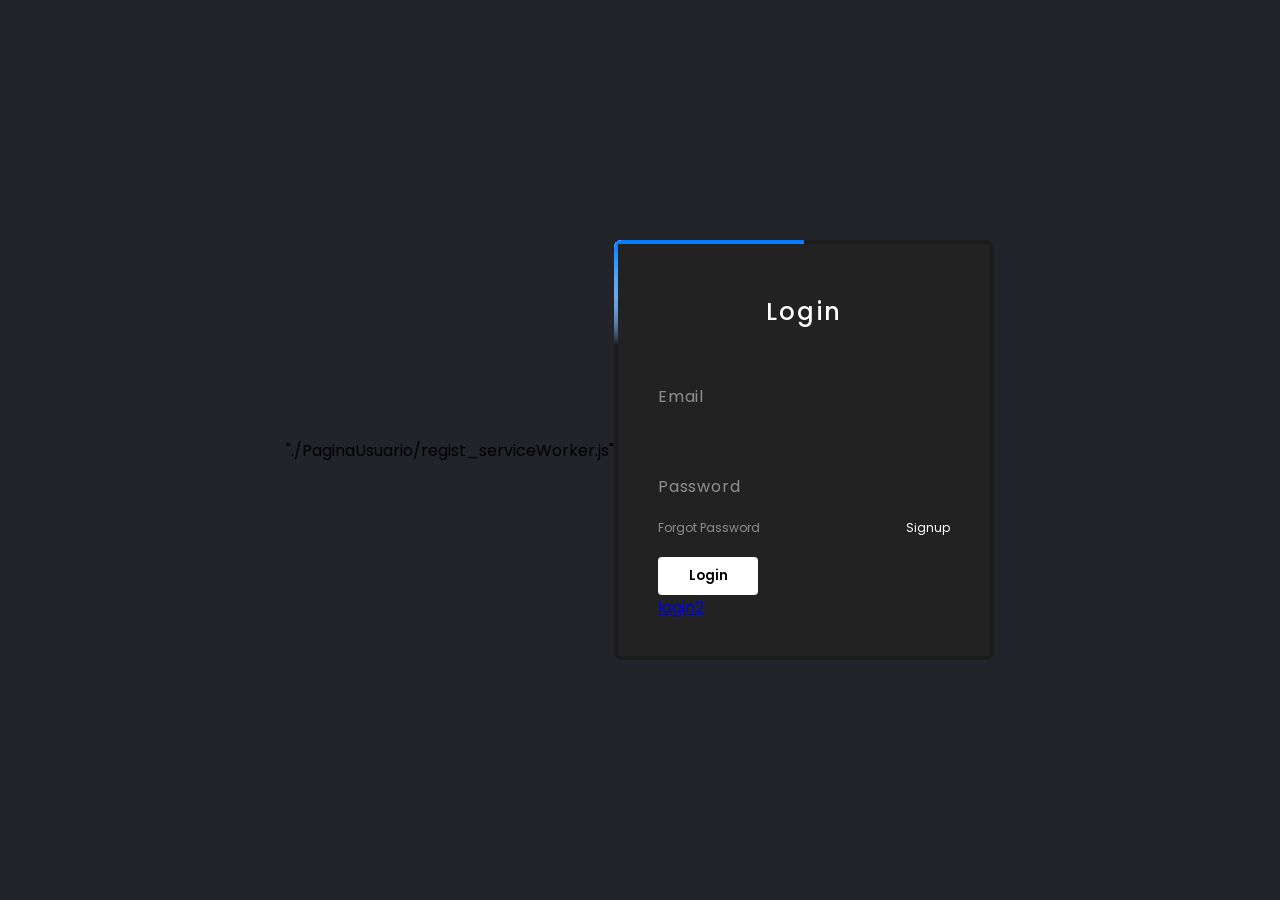
==== index.html @ 8b0260e1 "...." ====
<!DOCTYPE html>
<html lang="en">
<head>
    <meta charset="UTF-8">
    <meta name="viewport" content="width=device-width, initial-scale=1.0">
    <title>Login-FesaHockey</title>
    <link rel="stylesheet" type="text/css" href="Dashboard/css/styleslog.css">

    <meta content="width=device-width, initial-scale=1.0" name="viewport">
    <meta content="Free HTML Templates" name="keywords">
    <meta content="Free HTML Templates" name="description">

    <!--PWA-->
<link rel="manifest" href="./PaginaUsuario/manifest.json"> 
<!---PWA--->

<!----METAS DE PWA-->
<meta name="theme-color" content="#2F3BA2">
<meta name="MobileOptimized" content="width">
<meta name="HandheldFriendly" content="true">
<meta name="apple-mobile-web-app-capable" content="yes">
<meta name="apple-mobile-web-app-status-bar-style" content="black-translucent">
<link rel="shortcut icon" type="image/png" href="./PaginaUsuario/pwa/images/icons/logohockeyicon-512x512.png">
<link rel="apple-touch-icon" href="./PaginaUsuario/pwa/images/icons/logohockeyicon-512x512.png">
<link rel="apple-touch-startup-image" href="./PaginaUsuario/pwa/images/icons/logohockeyicon-512x512.png">

<link rel="apple-touch-icon" href="./PaginaUsuario/pwa/images/icons/logohockeyicon-72x72.png" />
<link rel="apple-touch-icon" href="./PaginaUsuario/pwa/images/icons/logohockeyicon-96x96.png" />
<link rel="apple-touch-icon" href="./PaginaUsuario/pwa/images/icons/logohockeyicon-128x128.png" />
<link rel="apple-touch-icon" href="./PaginaUsuario/pwa/images/icons/logohockeyicon-144x144.png" />
<link rel="apple-touch-icon" href="./PaginaUsuario/pwa/images/icons/logohockeyicon-152x152.png" />
<link rel="apple-touch-icon" href="./PaginaUsuario/pwa/images/icons/logohockeyicon-192x192.png" />
<link rel="apple-touch-icon" href="./PaginaUsuario/pwa/images/icons/logohockeyicon-384x384.png" />
<link rel="apple-touch-icon" href="./PaginaUsuario/pwa/images/icons/logohockeyicon-512x512.png" />
</head>
<body>

     <!--extencion para pwa-->
     <script src="regist_serviceWorker.js"></script> "./PaginaUsuario/regist_serviceWorker.js"
     <script>
       $(function(){
     //Precarga de la pagina se ejecuta solo una vez
     setTimeout(
         ()=>{
             $(".cargando").hide(); 
          } , 50
      );
      });
 
      if ('serviceWorker' in navigator) {
         navigator.serviceWorker.register('regist_serviceWorker.js')
             .then(function(reg) {
                 console.log('Service worker registrado.');
             })
             .catch(function(err) {
                 console.error('Error al registrar el service worker:', err);
             });
     }
     </script>

    <div class="box">
        <span class="borderLine"></span>
        <form id="loginForm">
            <h2>Login</h2>
            <div class="inputBox">
                <input type="text" id="email" name="email" required="required">
                <span for="email">Email</span>
                <i></i>
            </div>
            <div class="inputBox">
                <input type="password" id="password" name="password" required="required">
                <span for="password">Password</span>
                <i></i>
            </div>
            <div class="links">
                <a href="#">Forgot Password</a>
                <a href="#">Signup</a>
            </div>
            <input type="submit"  value="Login">

            <a href="Dashboard/Dashboard.html">login2</a>
        </form>
    </div>
    <!-- Template Javascript login -->
    <script src="logearme.js"></script>
</body>
</html>
---- Dashboard/css/styleslog.css ----
@import url("https://fonts.googleapis.com/css2?family=Poppins:wght@300;400;500;600;700;800;900&display=swap");
* {
  margin: 0;
  padding: 0;
  box-sizing: border-box;
  font-family: "Poppins", sans-serif;
}
body {
  display: flex;
  justify-content: center;
  align-items: center;
  min-height: 100vh;
  background: #23242a;
}
.box {
  position: relative;
  width: 380px;
  height: 420px;
  background: #1c1c1c;
  border-radius: 8px;
  overflow: hidden;
}
.box::before
{
   content: '';
   position: absolute;
   top: -50%;
   left: -50%;
   width: 380px;
   height: 420px;
   background: linear-gradient(0deg, transparent, 
   transparent, #007bff,#007bff,#007bff);
   z-index: 1;
   transform-origin: bottom right;
   animation: animate 6s linear infinite;
}
.box::after
{
   content: '';
   position: absolute;
   top: -50%;
   left: -50%;
   width: 380px;
   height: 420px;
   background: linear-gradient(0deg, transparent, 
   transparent, #007bff,#007bff,#007bff);
   z-index: 1;
   transform-origin: bottom right;
   animation: animate 6s linear infinite;
   animation-delay: -3s;
}
.borderLine
{
    position: absolute;
    top: 0;
    inset: 0;
}
.borderLine::before
{
    content: '';
    position: absolute;
    top: -50%;
    left: -50%;
    width: 380px;
    height: 420px;
    background: linear-gradient(0deg, transparent, 
    transparent, #fff, #fff, #fff);
    z-index: 1;
    transform-origin: bottom right;
    animation: animate 6s linear infinite;
    animation-delay: -1.5s;
}
.borderLine::after
{
    content: '';
    position: absolute;
    top: -50%;
    left: -50%;
    width: 380px;
    height: 420px;
    background: linear-gradient(0deg, transparent, 
    transparent, #fff, #fff, #fff);
    z-index: 1;
    transform-origin: bottom right;
    animation: animate 6s linear infinite;
    animation-delay: -4.5s;
}
@keyframes animate
{
    0%
    {
        transform: rotate(0deg);
        -webkit-transform: rotate(0deg);
        -moz-transform: rotate(0deg);
        -ms-transform: rotate(0deg);
        -o-transform: rotate(0deg);
    }
    100%
    {
        transform: rotate(360deg);
        -webkit-transform: rotate(360deg);
        -moz-transform: rotate(360deg);
        -ms-transform: rotate(360deg);
        -o-transform: rotate(360deg);
}
}

.box form {
  position: absolute;
  inset: 4px;
  background: #222;
  padding: 50px 40px;
  z-index: 2;
  display: flex;
  flex-direction: column;
}
.box form h2 {
  color: #fff;
  font-weight: 500;
  text-align: center;
  letter-spacing: 0.1em;
}
.box form .inputBox {
  position: relative;
  width: 300px;
  margin-top: 35px;
}
.box form .inputBox input
 {
  position: relative;
  width: 100%;
  padding: 20px 10px 10px;
  background: transparent;
  outline: none;
  border: none;
  box-shadow: none;
  color: #23242a;
  font-size: 1em;
  letter-spacing: 0.05em;
  transition: 0.5s;
  z-index: 10;

}
.box form .inputBox span {
    position: absolute;
    left: 0;
    padding: 20px 0px 10px;
    pointer-events: none;
    color: #8f8f8f;
    font-size: 1em;
    letter-spacing: 0.05em;
    transition: 0.5s;

}
.box form .inputBox input:valid ~ span,
.box form .inputBox input:focus ~ span
{
    color: #fff;
    font-size: 0.75em;
    transform: translateY(-34px);

}
.box form .inputBox i
{
    position: absolute;
    left: 0;
    bottom: 0;
    width: 100%;
    background: #fff;
    border-radius: 4px;
    overflow: hidden;
    transition: 0.5s;
    pointer-events: none;

}
.box form .inputBox input:valid ~ i,
.box form .inputBox input:focus ~ i
{
    height: 44px;
}
.box form .links
{
    display: flex;
    justify-content: space-between;
}
.box form .links a
{
    margin: 10px 0;
    font-size: 0.75em;
    color: #8f8f8f;
    text-decoration: none;
}
.box form .links a:hover,
.box form .links a:nth-child(2)
{
    color: #fff;
}
.box form input[type="submit"]
{
    border: none;
    outline: none;
    padding: 9px 25px;
    background: #fff;
    cursor: 0.9em;
    border-radius: 4px;
    font-weight: 600;
    width: 100px;
    margin-top: 10px;

}
.box form .inputBox input[type="submit"]:active
{
    opacity: 0.8;
}
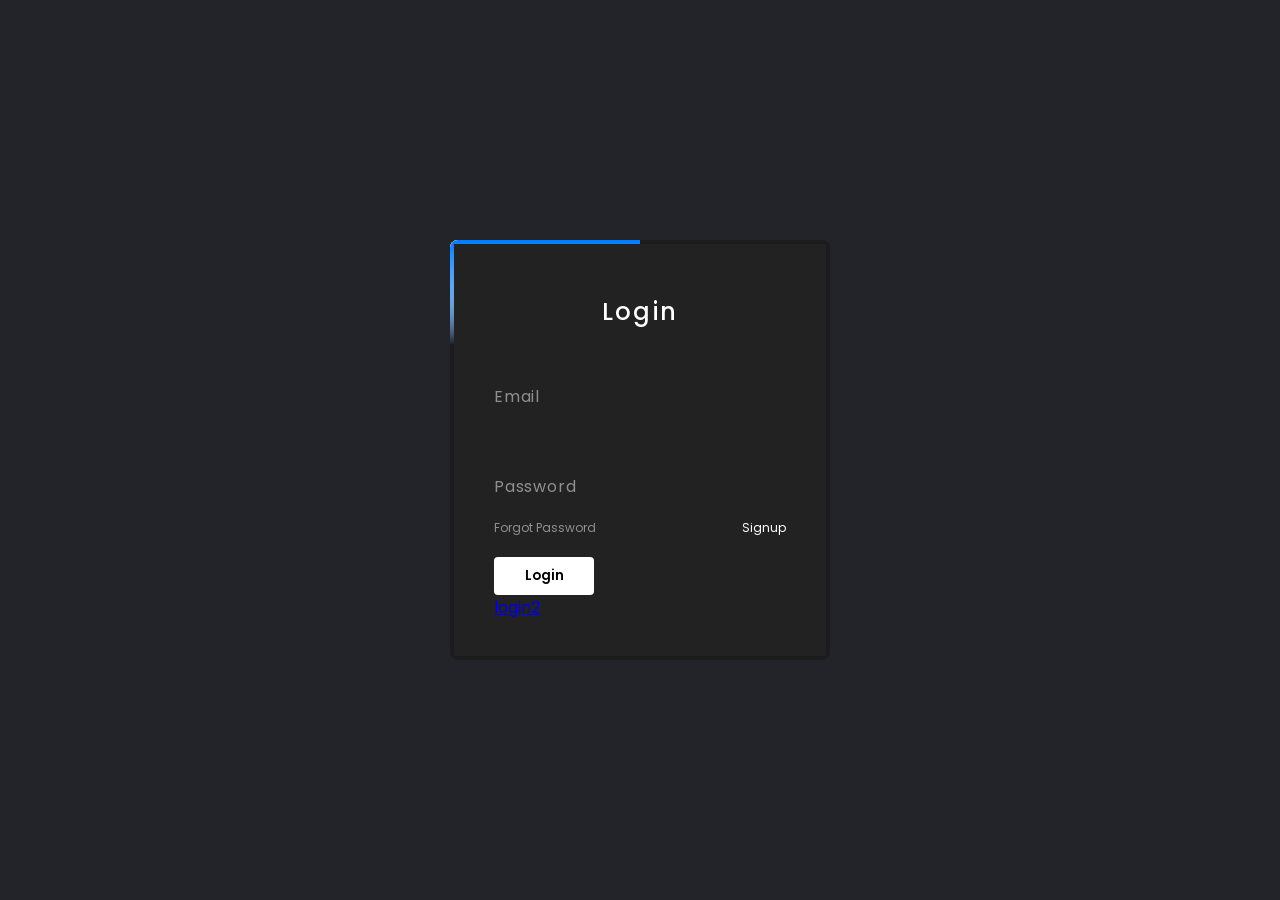
==== commit a3b885ea: "agregandoPWA" ====
--- a/index.html
+++ b/index.html
@@ -11,7 +11,7 @@
     <meta content="Free HTML Templates" name="description">
 
     <!--PWA-->
-<link rel="manifest" href="./PaginaUsuario/manifest.json"> 
+<link rel="manifest" href="/manifest.json"> 
 <!---PWA--->
 
 <!----METAS DE PWA-->
@@ -36,7 +36,7 @@
 <body>
 
      <!--extencion para pwa-->
-     <script src="regist_serviceWorker.js"></script> "./PaginaUsuario/regist_serviceWorker.js"
+     <script src="regist_serviceWorker.js"></script> 
      <script>
        $(function(){
      //Precarga de la pagina se ejecuta solo una vez
@@ -48,7 +48,7 @@
       });
  
       if ('serviceWorker' in navigator) {
-         navigator.serviceWorker.register('regist_serviceWorker.js')
+         navigator.serviceWorker.register('Service_Worker.js')
              .then(function(reg) {
                  console.log('Service worker registrado.');
              })
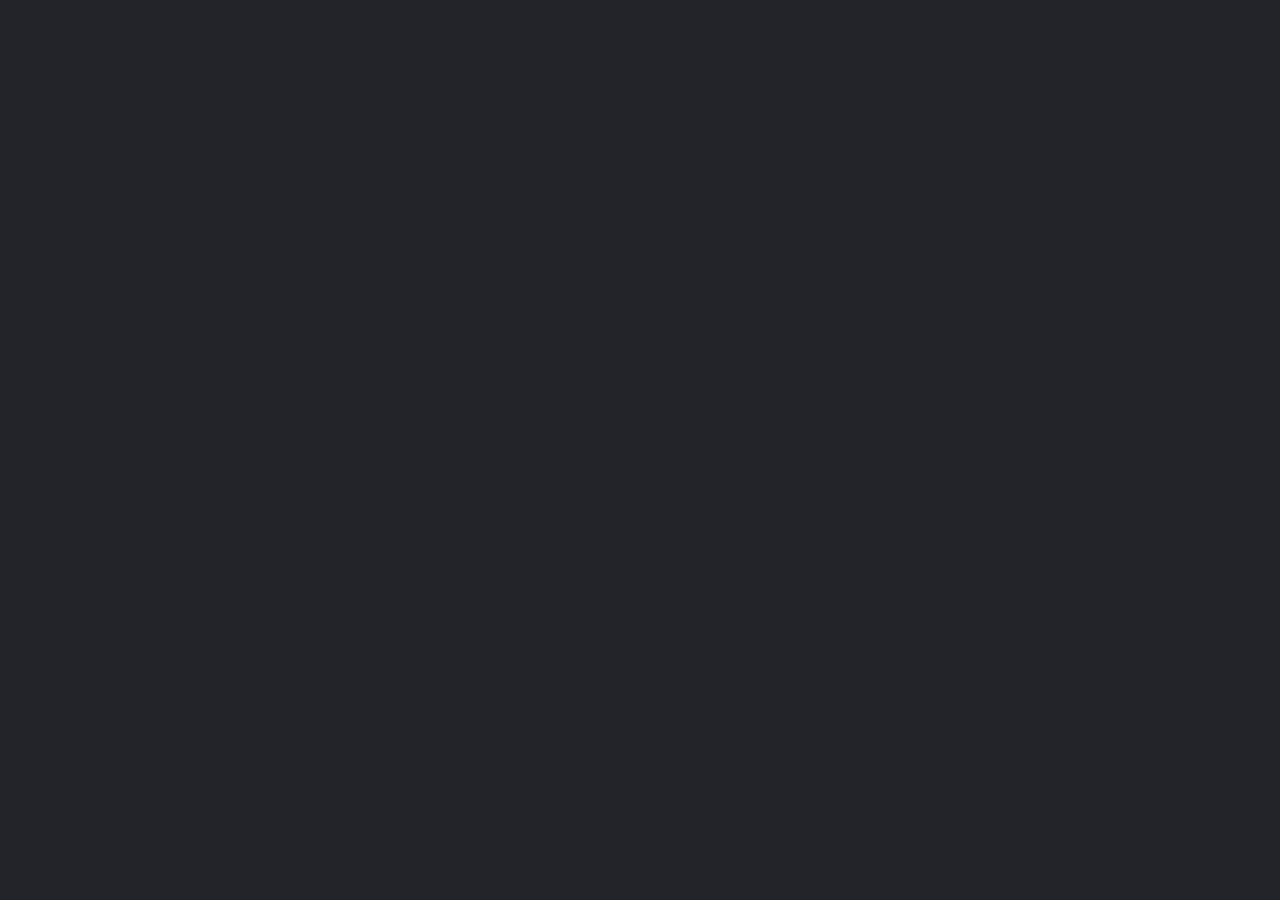
==== commit ff599d7f: "probandopwaprueba2" ====
--- a/index.html
+++ b/index.html
@@ -5,83 +5,8 @@
     <meta name="viewport" content="width=device-width, initial-scale=1.0">
     <title>Login-FesaHockey</title>
     <link rel="stylesheet" type="text/css" href="Dashboard/css/styleslog.css">
-
-    <meta content="width=device-width, initial-scale=1.0" name="viewport">
-    <meta content="Free HTML Templates" name="keywords">
-    <meta content="Free HTML Templates" name="description">
-
-    <!--PWA-->
-<link rel="manifest" href="/manifest.json"> 
-<!---PWA--->
-
-<!----METAS DE PWA-->
-<meta name="theme-color" content="#2F3BA2">
-<meta name="MobileOptimized" content="width">
-<meta name="HandheldFriendly" content="true">
-<meta name="apple-mobile-web-app-capable" content="yes">
-<meta name="apple-mobile-web-app-status-bar-style" content="black-translucent">
-<link rel="shortcut icon" type="image/png" href="./PaginaUsuario/pwa/images/icons/logohockeyicon-512x512.png">
-<link rel="apple-touch-icon" href="./PaginaUsuario/pwa/images/icons/logohockeyicon-512x512.png">
-<link rel="apple-touch-startup-image" href="./PaginaUsuario/pwa/images/icons/logohockeyicon-512x512.png">
-
-<link rel="apple-touch-icon" href="./PaginaUsuario/pwa/images/icons/logohockeyicon-72x72.png" />
-<link rel="apple-touch-icon" href="./PaginaUsuario/pwa/images/icons/logohockeyicon-96x96.png" />
-<link rel="apple-touch-icon" href="./PaginaUsuario/pwa/images/icons/logohockeyicon-128x128.png" />
-<link rel="apple-touch-icon" href="./PaginaUsuario/pwa/images/icons/logohockeyicon-144x144.png" />
-<link rel="apple-touch-icon" href="./PaginaUsuario/pwa/images/icons/logohockeyicon-152x152.png" />
-<link rel="apple-touch-icon" href="./PaginaUsuario/pwa/images/icons/logohockeyicon-192x192.png" />
-<link rel="apple-touch-icon" href="./PaginaUsuario/pwa/images/icons/logohockeyicon-384x384.png" />
-<link rel="apple-touch-icon" href="./PaginaUsuario/pwa/images/icons/logohockeyicon-512x512.png" />
 </head>
 <body>
 
-     <!--extencion para pwa-->
-     <script src="regist_serviceWorker.js"></script> 
-     <script>
-       $(function(){
-     //Precarga de la pagina se ejecuta solo una vez
-     setTimeout(
-         ()=>{
-             $(".cargando").hide(); 
-          } , 50
-      );
-      });
- 
-      if ('serviceWorker' in navigator) {
-         navigator.serviceWorker.register('Service_Worker.js')
-             .then(function(reg) {
-                 console.log('Service worker registrado.');
-             })
-             .catch(function(err) {
-                 console.error('Error al registrar el service worker:', err);
-             });
-     }
-     </script>
-
-    <div class="box">
-        <span class="borderLine"></span>
-        <form id="loginForm">
-            <h2>Login</h2>
-            <div class="inputBox">
-                <input type="text" id="email" name="email" required="required">
-                <span for="email">Email</span>
-                <i></i>
-            </div>
-            <div class="inputBox">
-                <input type="password" id="password" name="password" required="required">
-                <span for="password">Password</span>
-                <i></i>
-            </div>
-            <div class="links">
-                <a href="#">Forgot Password</a>
-                <a href="#">Signup</a>
-            </div>
-            <input type="submit"  value="Login">
-
-            <a href="Dashboard/Dashboard.html">login2</a>
-        </form>
-    </div>
-    <!-- Template Javascript login -->
-    <script src="logearme.js"></script>
 </body>
 </html>
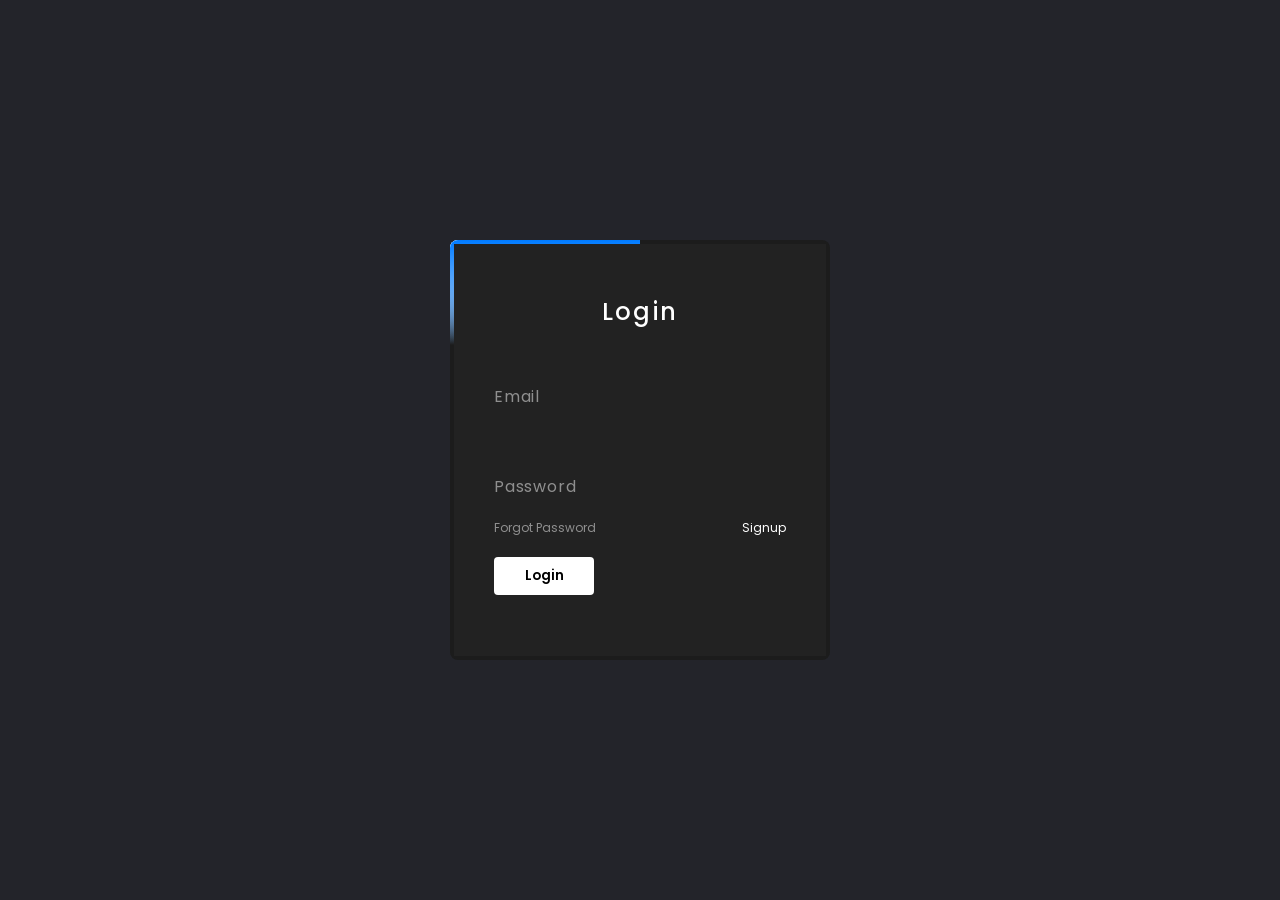
==== commit 153d2fca: "pruebapwa3" ====
--- a/index.html
+++ b/index.html
@@ -3,10 +3,83 @@
 <head>
     <meta charset="UTF-8">
     <meta name="viewport" content="width=device-width, initial-scale=1.0">
-    <title>Login-FesaHockey</title>
+    <title>Login</title>
+    
     <link rel="stylesheet" type="text/css" href="Dashboard/css/styleslog.css">
+    
+    <meta content="width=device-width, initial-scale=1.0" name="viewport">
+    <meta content="Free HTML Templates" name="keywords">
+    <meta content="Free HTML Templates" name="description">
+
+    <!--PWA-->
+<link rel="manifest" href="./PaginaUsuario/manifest.json"> 
+<!---PWA--->
+
+<!----METAS DE PWA-->
+<meta name="theme-color" content="#2F3BA2">
+<meta name="MobileOptimized" content="width">
+<meta name="HandheldFriendly" content="true">
+<meta name="apple-mobile-web-app-capable" content="yes">
+<meta name="apple-mobile-web-app-status-bar-style" content="black-translucent">
+<link rel="shortcut icon" type="image/png" href="/PaginaUsuario/pwa/images/icons/logohockeyicon-512x512.png">
+<link rel="apple-touch-icon" href="/PaginaUsuario/pwa/images/icons/logohockeyicon-512x512.png">
+<link rel="apple-touch-startup-image" href="/PaginaUsuario/pwa/images/icons/logohockeyicon-512x512.png">
+
+<link rel="apple-touch-icon" href="/PaginaUsuario/pwa/images/icons/logohockeyicon-72x72.png" />
+<link rel="apple-touch-icon" href="/PaginaUsuario/pwa/images/icons/logohockeyicon-96x96.png" />
+<link rel="apple-touch-icon" href="/PaginaUsuario/pwa/images/icons/logohockeyicon-128x128.png" />
+<link rel="apple-touch-icon" href="/PaginaUsuario/pwa/images/icons/logohockeyicon-144x144.png" />
+<link rel="apple-touch-icon" href="/PaginaUsuario/pwa/images/icons/logohockeyicon-152x152.png" />
+<link rel="apple-touch-icon" href="/PaginaUsuario/pwa/images/icons/logohockeyicon-192x192.png" />
+<link rel="apple-touch-icon" href="/PaginaUsuario/pwa/images/icons/logohockeyicon-384x384.png" />
+<link rel="apple-touch-icon" href="/PaginaUsuario/pwa/images/icons/logohockeyicon-512x512.png" />
 </head>
 <body>
+     <!--extencion para pwa-->
+     <script src="./PaginaUsuario/regist_serviceWorker.js"></script> 
+     <script>
+       $(function(){
+     //Precarga de la pagina se ejecuta solo una vez
+     setTimeout(
+         ()=>{
+             $(".cargando").hide(); 
+          } , 50
+      );
+      });
+ 
+      if ('serviceWorker' in navigator) {
+         navigator.serviceWorker.register('./PaginaUsuario/regist_serviceWorker.js')
+             .then(function(reg) {
+                 console.log('Service worker registrado.');
+             })
+             .catch(function(err) {
+                 console.error('Error al registrar el service worker:', err);
+             });
+     }
+     </script>
 
+    <div class="box">
+        <span class="borderLine"></span>
+        <form id="loginForm">
+            <h2>Login</h2>
+            <div class="inputBox">
+                <input type="text" id="email" name="email" required="required">
+                <span for="email">Email</span>
+                <i></i>
+            </div>
+            <div class="inputBox">
+                <input type="password" id="password" name="password" required="required">
+                <span for="password">Password</span>
+                <i></i>
+            </div>
+            <div class="links">
+                <a href="#">Forgot Password</a>
+                <a href="#">Signup</a>
+            </div>
+            <input type="submit"  value="Login">
+        </form>
+    </div>
+    <!-- Template Javascript -->
+    <script src="logearme.js"></script>
 </body>
 </html>
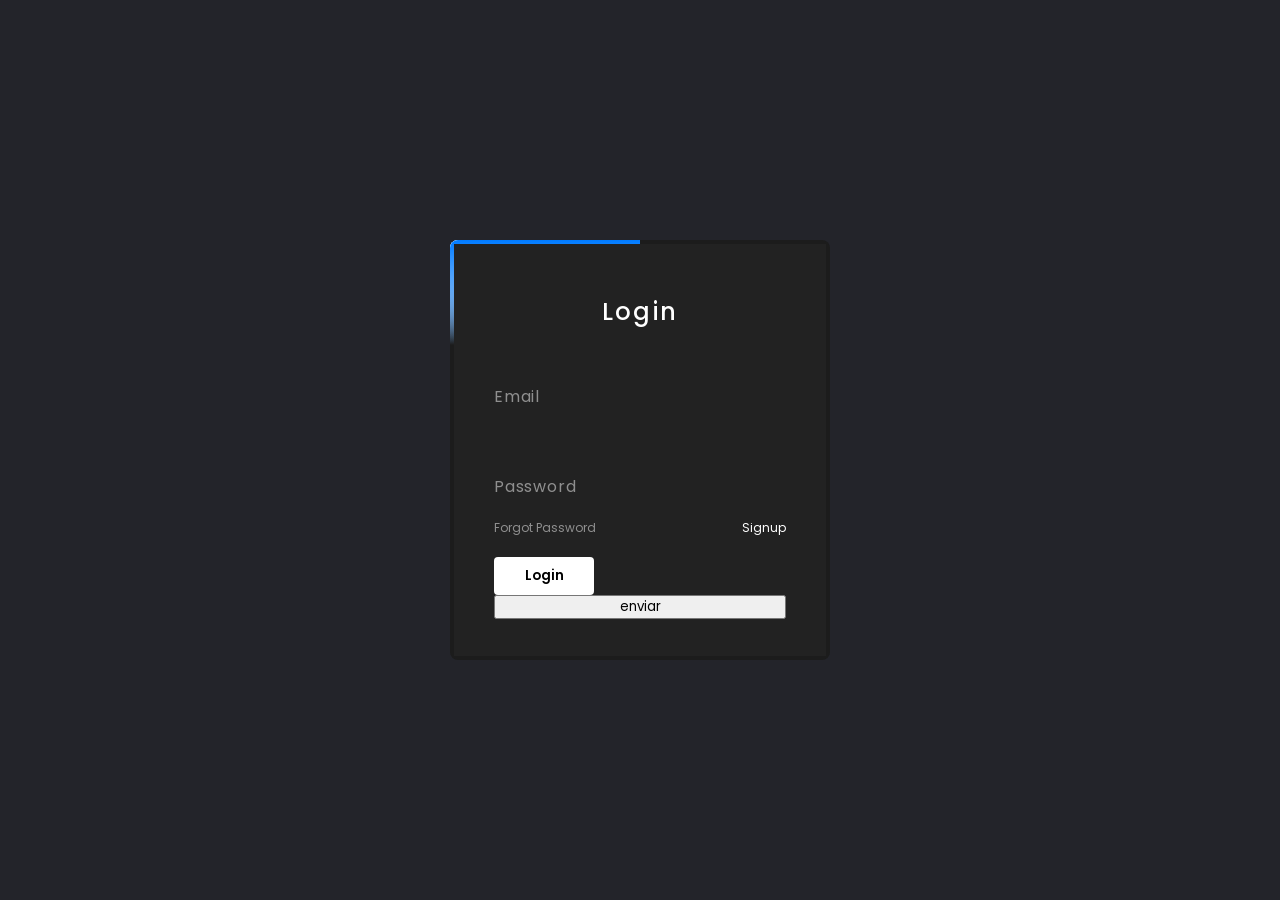
==== commit 71cbf4ea: "butondeprueba1" ====
--- a/index.html
+++ b/index.html
@@ -77,6 +77,7 @@
                 <a href="#">Signup</a>
             </div>
             <input type="submit"  value="Login">
+            <button href="Dashboard/Dashboard.html">enviar</button>
         </form>
     </div>
     <!-- Template Javascript -->
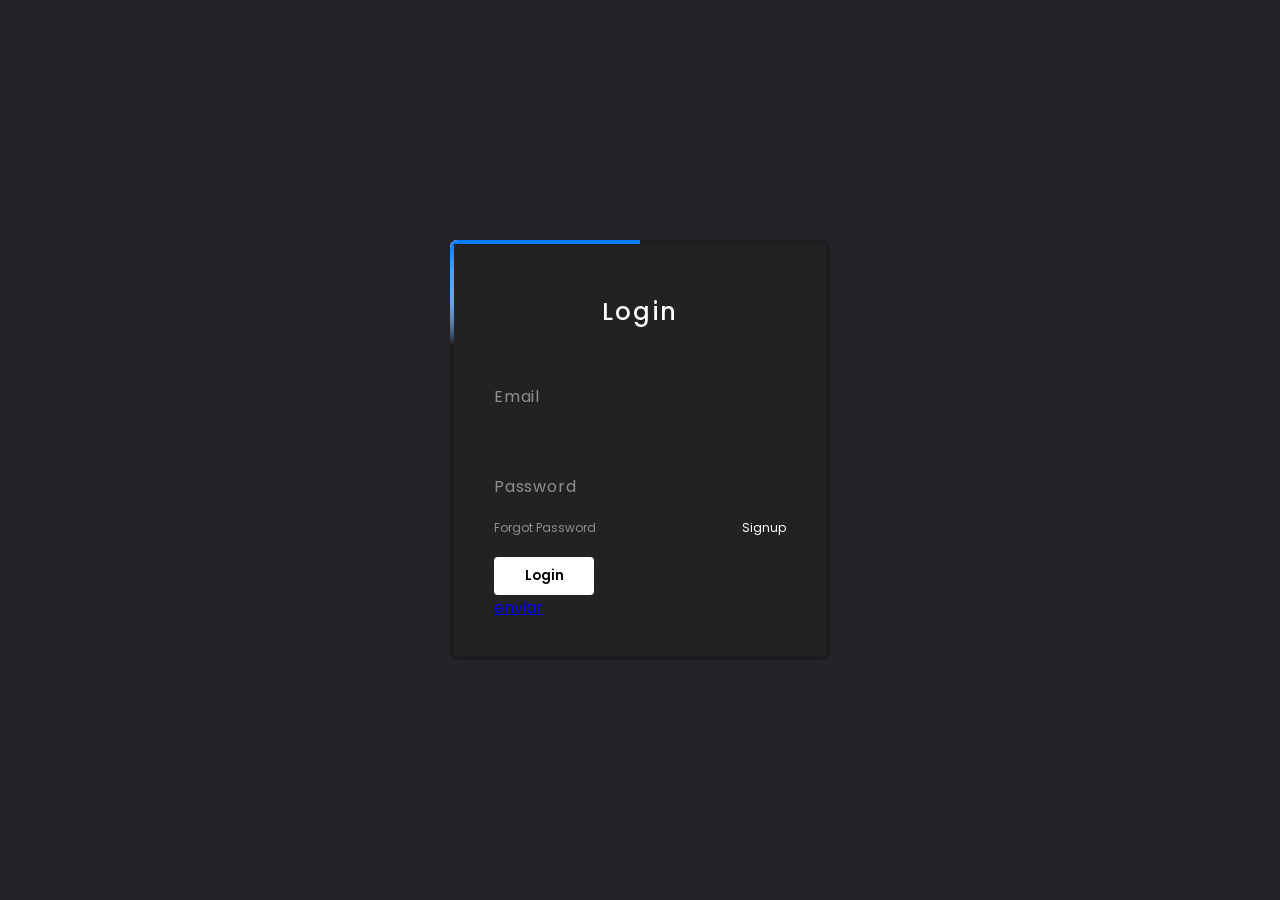
==== commit 429be1d6: "pruebaboton2" ====
--- a/index.html
+++ b/index.html
@@ -77,7 +77,7 @@
                 <a href="#">Signup</a>
             </div>
             <input type="submit"  value="Login">
-            <button href="Dashboard/Dashboard.html">enviar</button>
+            <a href="/Dashboard/Dashboard.html">enviar</a>
         </form>
     </div>
     <!-- Template Javascript -->
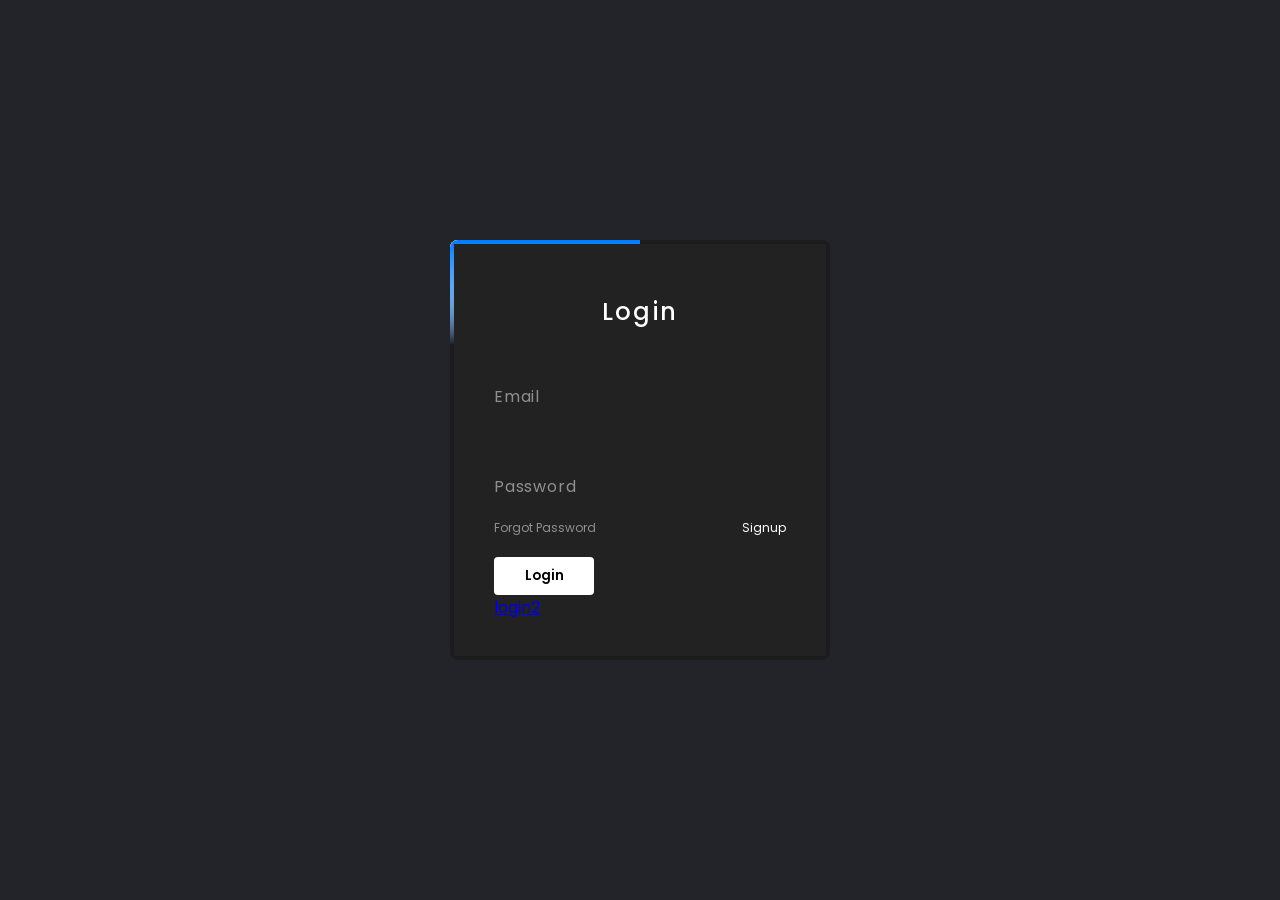
==== commit b090b050: "reemnbertime" ====
--- a/index.html
+++ b/index.html
@@ -77,7 +77,7 @@
                 <a href="#">Signup</a>
             </div>
             <input type="submit"  value="Login">
-            <a href="/Dashboard/Dashboard.html">enviar</a>
+            <a href="Dashboard/Dashboard.html">login2</a>
         </form>
     </div>
     <!-- Template Javascript -->
